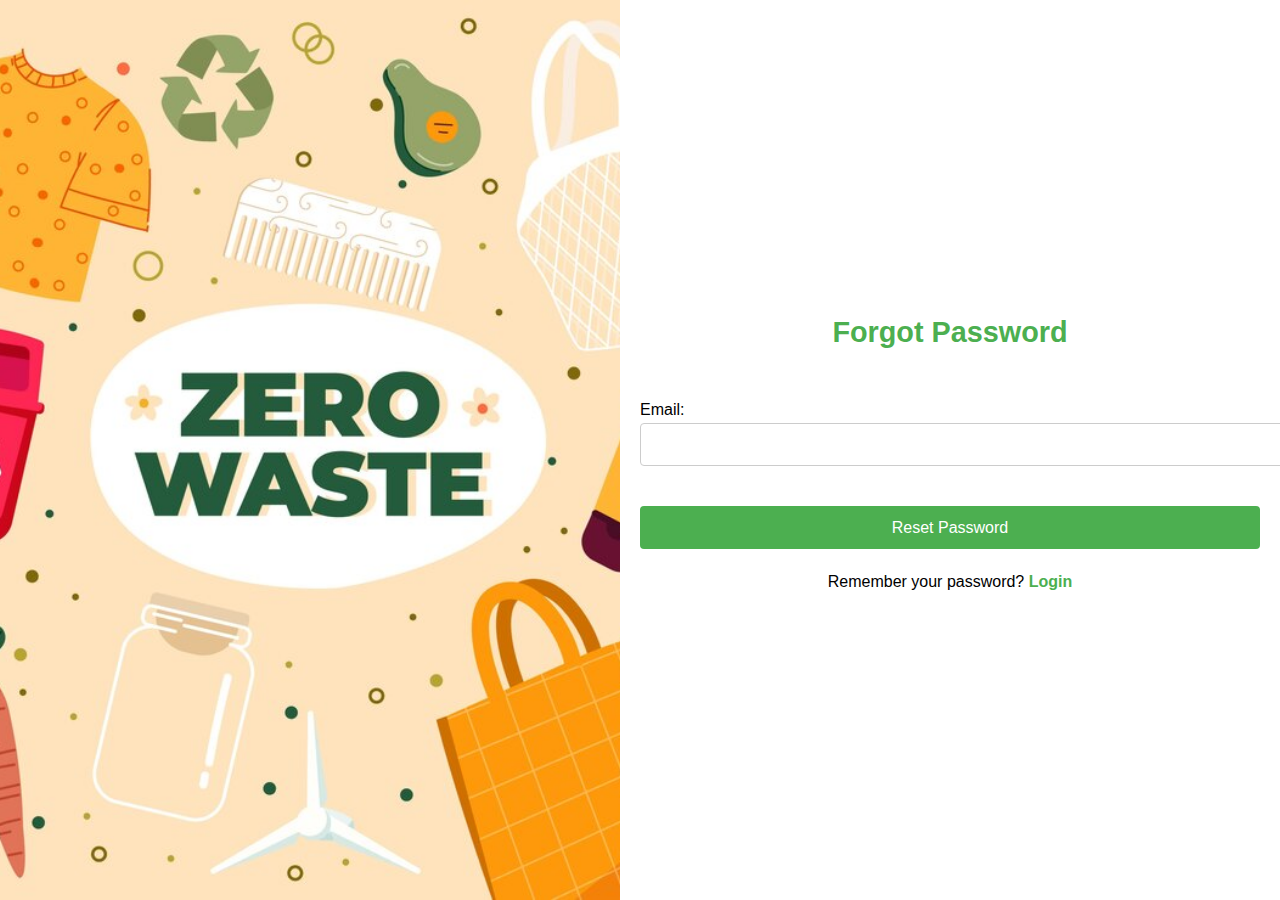
==== View/forgotPassword.html @ 48554105 "update" ====
<!DOCTYPE html>
<html lang="en">
<head>
    <meta charset="UTF-8">
    <meta name="viewport" content="width=device-width, initial-scale=1.0">
    <title>Forgot Password</title>
    <link rel="stylesheet" href="../public/auth.css">
</head>
<body>
    <div class="container">
        <div class="background-image"></div>
        <main>
            <form id="forgotPassword">
                <h2>Forgot Password</h2>
                <label for="email">Email:</label>
                <input type="email" id="email" name="email" required>

                <button type="submit">Reset Password</button>
            </form>

            <!-- Add the back to login link here -->
            <p>Remember your password? <a href="../View/Login.html">Login</a></p>
        </main>
        <script src="../../public/js/forgotPassword.js"></script>
</body>
</html>
---- public/auth.css ----
body {
    margin: 0;
    font-family: 'Arial', sans-serif;
}

.container {
    display: flex;
    min-height: 100vh;
}

.background-image {
    flex: 1;
    background: url('../public/images/background.jpg') no-repeat center center;
    background-size: cover;
}

main {
    flex: 1;
    display: flex;
    flex-direction: column;
    justify-content: center;
    align-items: center;
    padding: 20px;
    max-width: 50%;
}

form {
    display: flex;
    flex-direction: column;
    width: 100%;
}

h2 {
    margin-bottom: 1.5em;
    text-align: center;
    color: #4CAF50;
    font-size: 1.8em;
}

label {
    margin: 0.5em 0 0.3em;
    font-size: 1em;
}

.input-group {
    position: relative;
    width: 100%;
}

.input-group i {
    position: absolute;
    top: 50%;
    left: 10px;
    transform: translateY(-50%);
    color: #4CAF50;
}

input[type="text"],
input[type="email"],
input[type="password"],
input[type="date"],
input[type="file"],
select {
    padding: 0.7em 0.5em 0.7em 2.5em;
    border: 1px solid #ccc;
    border-radius: 4px;
    margin-bottom: 1em;
    font-size: 1em;
    transition: border-color 0.3s ease;
    width: 100%;
}

input[type="text"]:focus,
input[type="email"]:focus,
input[type="password"]:focus,
input[type="date"]:focus,
input[type="file"]:focus,
select:focus {
    border-color: #4CAF50;
    outline: none;
}

button {
    padding: 0.8em;
    background-color: #4CAF50;
    color: white;
    border: none;
    border-radius: 4px;
    font-size: 1em;
    cursor: pointer;
    margin-top: 1.5em;
    transition: background-color 0.3s ease, transform 0.3s ease;
    width: 100%;
}

button:hover {
    background-color: #45a049;
    transform: translateY(-2px);
}

p {
    margin-top: 1.5em;
    text-align: center;
    font-size: 1em;
}

p a {
    color: #4CAF50;
    text-decoration: none;
    font-weight: bold;
}

p a:hover {
    text-decoration: underline;
}
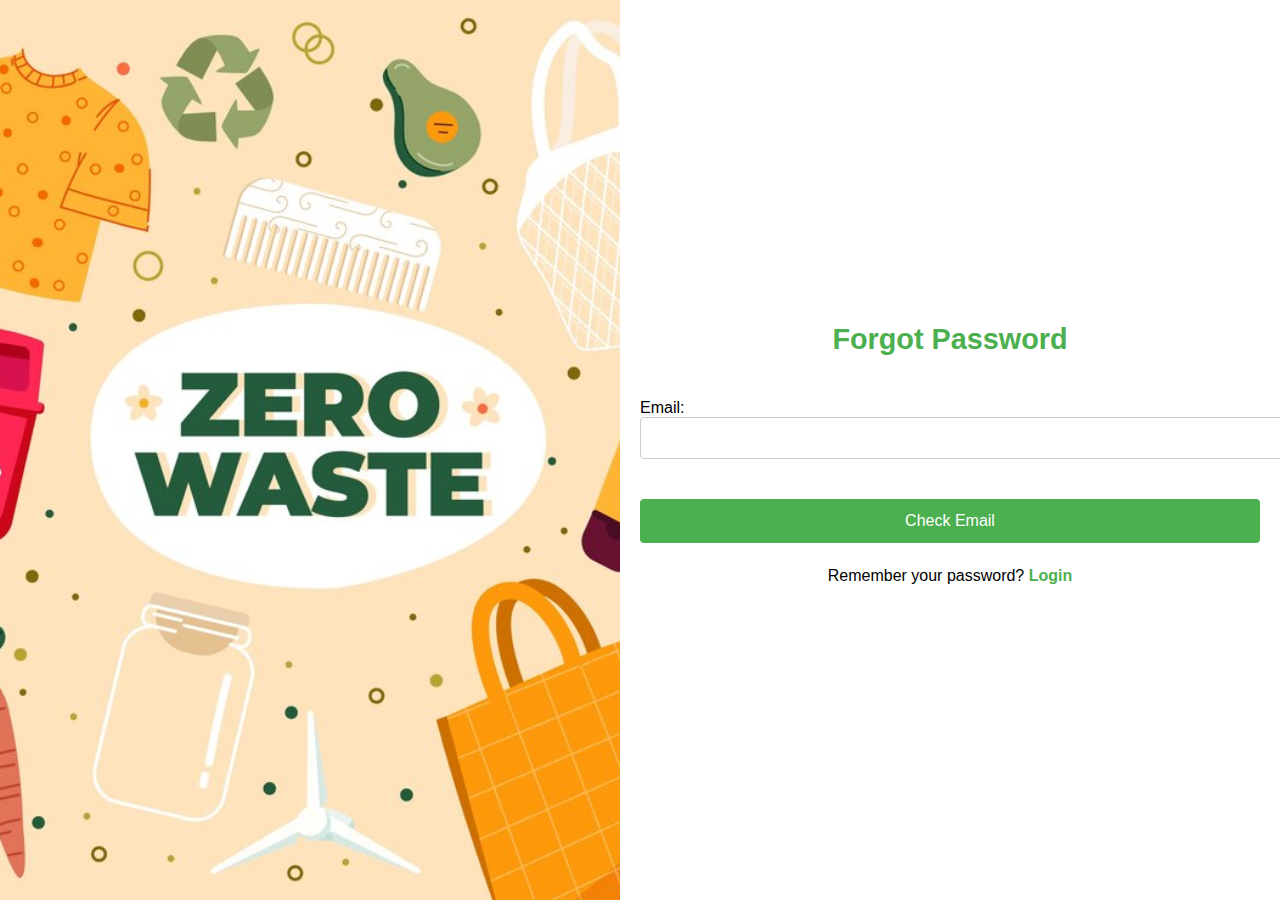
==== commit f2c12396: "cuba" ====
--- a/View/forgotPassword.html
+++ b/View/forgotPassword.html
@@ -12,15 +12,24 @@
         <main>
             <form id="forgotPassword">
                 <h2>Forgot Password</h2>
-                <label for="email">Email:</label>
-                <input type="email" id="email" name="email" required>
-
-                <button type="submit">Reset Password</button>
+                <div id="emailSection">
+                    <label for="email">Email:</label>
+                    <input type="email" id="email" name="email" required>
+                    <span id="emailError" style="display: none; color: red;">Email doesn't exist.</span>
+                    <button type="button" id="checkEmail">Check Email</button>
+                </div>
+                
+                <div id="passwordSection" style="display: none;">
+                    <label for="newPassword">New Password:</label>
+                    <input type="password" id="newPassword" name="newPassword" required>
+                    <label for="confirmPassword">Confirm Password:</label>
+                    <input type="password" id="confirmPassword" name="confirmPassword" required>
+                    <button type="submit">Reset Password</button>
+                </div>
             </form>
-
-            <!-- Add the back to login link here -->
             <p>Remember your password? <a href="../View/Login.html">Login</a></p>
         </main>
-        <script src="../../public/js/forgotPassword.js"></script>
+        <script src="../public/js/forgotPassword.js"></script>
+    </div>
 </body>
-</html>+</html>
